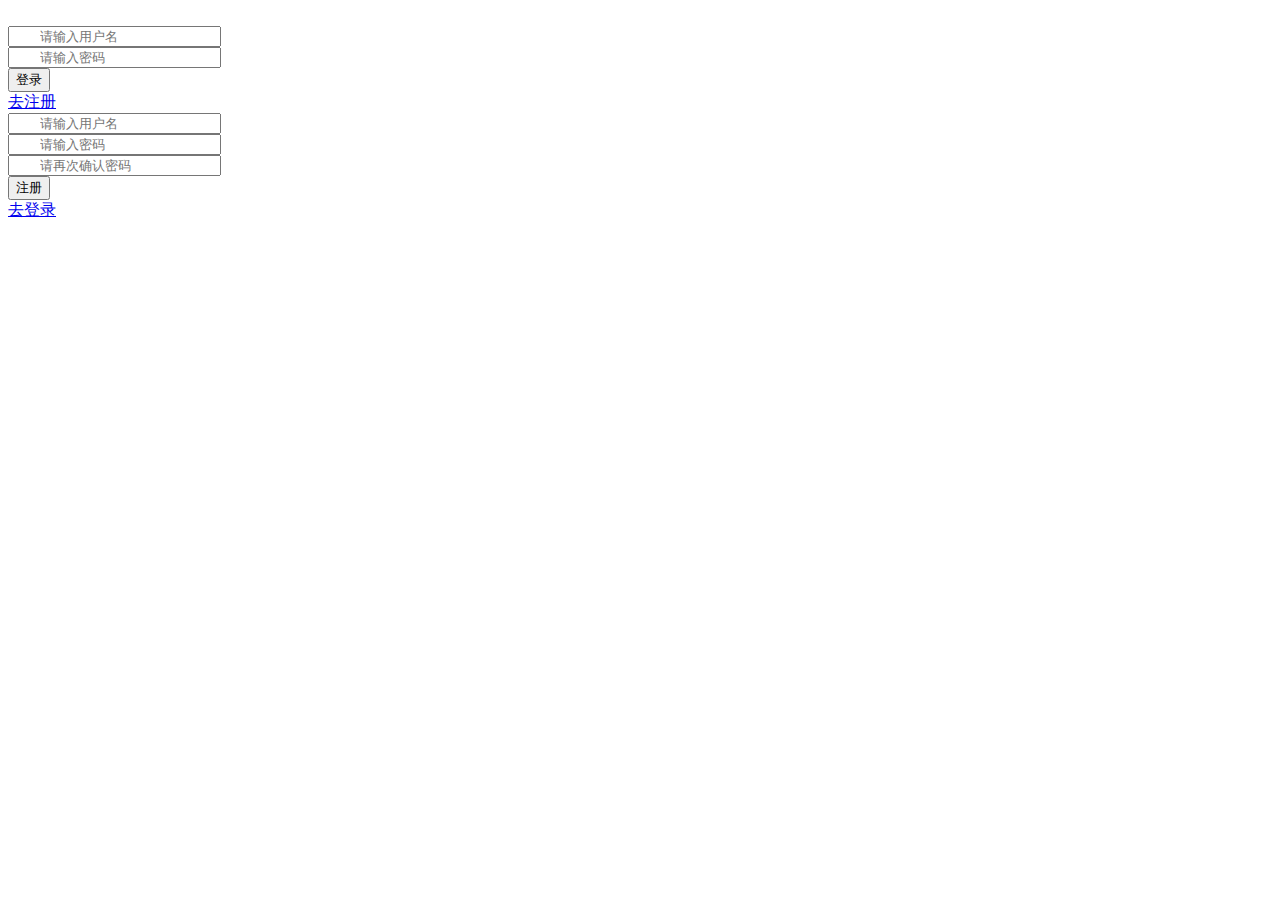
==== login.html @ 3ce06c05 "初次提交" ====
<!DOCTYPE html>
<html lang="en">

<head>
    <meta charset="UTF-8">
    <meta name="viewport" content="width=device-width, initial-scale=1.0">
    <title>登录页面</title>
    <link rel="stylesheet" href="../test/assets/css/login.css">
    <link rel="stylesheet" href="../test/assets/lib/layui/css/layui.css">
    <link rel="stylesheet" href="../test/assets/fonts/iconfont.css">

</head>

<body>
    <!-- 顶部logo -->
    <div class="logo layui-main">
        <img src="../test/assets/images/logo.png" alt="">
    </div>
    <!-- 登录注册框 -->
    <div class="loginAndRegBox">
        <!-- 顶部小盒子 -->
        <div class="titleBox"></div>
        <!-- 登录表单 -->
        <div class="login-box">
            <form class="layui-form" id="form_login">
                <div class="layui-form-item">
                    <i class="layui-icon layui-icon-username"></i>
                    <input type="text" name="username" required lay-verify="required" placeholder="请输入用户名"
                        class="layui-input" style="padding-left: 30px;">
                </div>
                <div class="layui-form-item">
                    <i class="layui-icon layui-icon-password"></i>
                    <input type="password" name="password" required lay-verify="required|pwd" placeholder="请输入密码"
                        class="layui-input" style="padding-left: 30px;">
                </div>
                <button class="layui-btn layui-btn-fluid layui-btn layui-btn-normal" lay-submit>登录</button>
                <div class="toggleZc"><a href="javascript:;" id="link_reg">去注册</a></div>
            </form>
        </div>
        <!-- 注册表单 -->
        <div class="reg-box" id="form_reg">
            <form class="layui-form">
                <div class="layui-form-item">
                    <i class="layui-icon layui-icon-username"></i>
                    <input type="text" name="username" required lay-verify="required" placeholder="请输入用户名"
                        class="layui-input" style="padding-left: 30px;">
                </div>
                <div class="layui-form-item">
                    <i class="layui-icon layui-icon-password"></i>
                    <input type="password" name="password" required lay-verify="required|pwd" placeholder="请输入密码"
                        class="layui-input" style="padding-left: 30px;">
                </div>
                <div class="layui-form-item">
                    <i class="layui-icon layui-icon-password"></i>
                    <input type="password" name="repassword" required lay-verify="required|pwd|repwd"
                        placeholder="请再次确认密码" class="layui-input" style="padding-left: 30px;">
                </div>
                <button class="layui-btn layui-btn-fluid layui-btn layui-btn-normal" lay-submit>注册</button>
                <div class="toggleDl"><a href="javascript:;" id="link_login">去登录</a></div>
            </form>
        </div>
    </div>
    <script src="../test/assets/lib/layui/layui.all.js"></script>
    <script src="../test/assets/lib/jquery.js"></script>
    <script src="../test/assets/js/baseAPI.js"></script>
    <script src="../test/assets/js/login.js"></script>

</body>

</html>
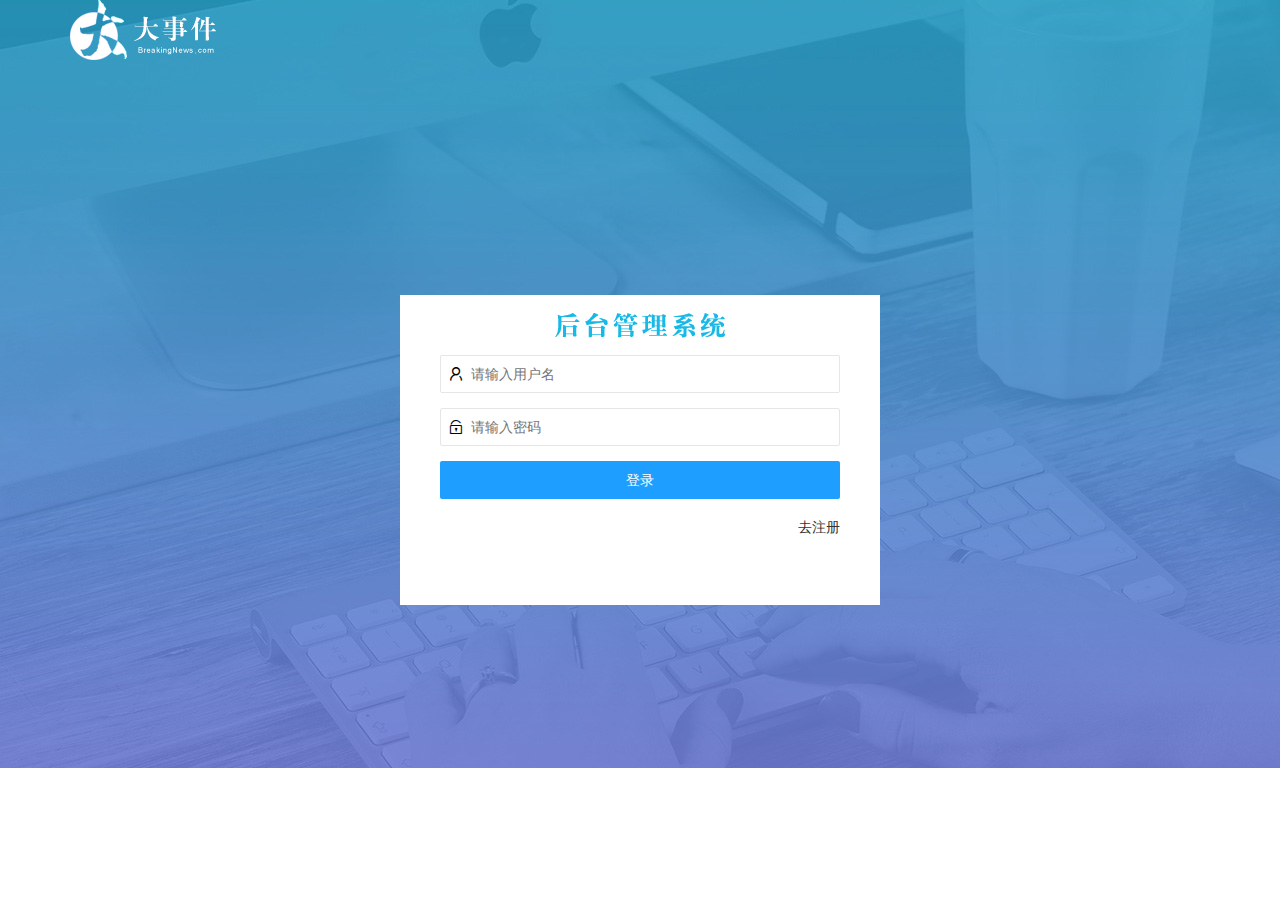
==== commit e061fc87: "主页提交" ====
--- a/login.html
+++ b/login.html
@@ -5,16 +5,16 @@
     <meta charset="UTF-8">
     <meta name="viewport" content="width=device-width, initial-scale=1.0">
     <title>登录页面</title>
-    <link rel="stylesheet" href="../test/assets/css/login.css">
-    <link rel="stylesheet" href="../test/assets/lib/layui/css/layui.css">
-    <link rel="stylesheet" href="../test/assets/fonts/iconfont.css">
+    <link rel="stylesheet" href="/assets/css/login.css">
+    <link rel="stylesheet" href="/assets/lib/layui/css/layui.css">
+    <link rel="stylesheet" href="/assets/fonts/iconfont.css">
 
 </head>
 
 <body>
     <!-- 顶部logo -->
     <div class="logo layui-main">
-        <img src="../test/assets/images/logo.png" alt="">
+        <img src="/assets/images/logo.png" alt="">
     </div>
     <!-- 登录注册框 -->
     <div class="loginAndRegBox">
@@ -60,10 +60,10 @@
             </form>
         </div>
     </div>
-    <script src="../test/assets/lib/layui/layui.all.js"></script>
-    <script src="../test/assets/lib/jquery.js"></script>
-    <script src="../test/assets/js/baseAPI.js"></script>
-    <script src="../test/assets/js/login.js"></script>
+    <script src="/assets/lib/layui/layui.all.js"></script>
+    <script src="/assets/lib/jquery.js"></script>
+    <script src="/assets/js/baseAPI.js"></script>
+    <script src="/assets/js/login.js"></script>
 
 </body>
 
--- a/assets/css/login.css
+++ b/assets/css/login.css
@@ -0,0 +1,41 @@
+html,body {
+    background: url(../images/login_bg.jpg) no-repeat;
+    background-size: cover;
+}
+.logo {
+    width: 150px;
+    height: 60px;
+
+}
+.loginAndRegBox {
+    width: 400px;
+    height: 310px;
+    background-color: #fff;
+    position: absolute;
+    left: 50%;
+    top: 50%;
+    transform: translate(-50%,-50%);
+}
+.titleBox {
+    height: 60px;
+    background: url(../images/login_title.png) no-repeat center;
+}
+.loginAndRegBox {
+    padding: 0 40px;
+}
+.layui-icon {
+    position: absolute;
+    left: 8px;
+    top: 11px;
+}
+.layui-form-item {
+    position: relative;
+}
+.toggleZc,.toggleDl {
+    float: right;
+    margin-top: 20px;
+
+}
+.reg-box {
+    display: none;
+}
--- a/assets/lib/layui/css/layui.css
+++ b/assets/lib/layui/css/layui.css
@@ -0,0 +1,2 @@
+/** layui-v2.5.5 MIT License By https://www.layui.com */
+ .layui-inline,img{display:inline-block;vertical-align:middle}h1,h2,h3,h4,h5,h6{font-weight:400}.layui-edge,.layui-header,.layui-inline,.layui-main{position:relative}.layui-body,.layui-edge,.layui-elip{overflow:hidden}.layui-btn,.layui-edge,.layui-inline,img{vertical-align:middle}.layui-btn,.layui-disabled,.layui-icon,.layui-unselect{-moz-user-select:none;-webkit-user-select:none;-ms-user-select:none}.layui-elip,.layui-form-checkbox span,.layui-form-pane .layui-form-label{text-overflow:ellipsis;white-space:nowrap}.layui-breadcrumb,.layui-tree-btnGroup{visibility:hidden}blockquote,body,button,dd,div,dl,dt,form,h1,h2,h3,h4,h5,h6,input,li,ol,p,pre,td,textarea,th,ul{margin:0;padding:0;-webkit-tap-highlight-color:rgba(0,0,0,0)}a:active,a:hover{outline:0}img{border:none}li{list-style:none}table{border-collapse:collapse;border-spacing:0}h4,h5,h6{font-size:100%}button,input,optgroup,option,select,textarea{font-family:inherit;font-size:inherit;font-style:inherit;font-weight:inherit;outline:0}pre{white-space:pre-wrap;white-space:-moz-pre-wrap;white-space:-pre-wrap;white-space:-o-pre-wrap;word-wrap:break-word}body{line-height:24px;font:14px Helvetica Neue,Helvetica,PingFang SC,Tahoma,Arial,sans-serif}hr{height:1px;margin:10px 0;border:0;clear:both}a{color:#333;text-decoration:none}a:hover{color:#777}a cite{font-style:normal;*cursor:pointer}.layui-border-box,.layui-border-box *{box-sizing:border-box}.layui-box,.layui-box *{box-sizing:content-box}.layui-clear{clear:both;*zoom:1}.layui-clear:after{content:'\20';clear:both;*zoom:1;display:block;height:0}.layui-inline{*display:inline;*zoom:1}.layui-edge{display:inline-block;width:0;height:0;border-width:6px;border-style:dashed;border-color:transparent}.layui-edge-top{top:-4px;border-bottom-color:#999;border-bottom-style:solid}.layui-edge-right{border-left-color:#999;border-left-style:solid}.layui-edge-bottom{top:2px;border-top-color:#999;border-top-style:solid}.layui-edge-left{border-right-color:#999;border-right-style:solid}.layui-disabled,.layui-disabled:hover{color:#d2d2d2!important;cursor:not-allowed!important}.layui-circle{border-radius:100%}.layui-show{display:block!important}.layui-hide{display:none!important}@font-face{font-family:layui-icon;src:url(../font/iconfont.eot?v=250);src:url(../font/iconfont.eot?v=250#iefix) format('embedded-opentype'),url(../font/iconfont.woff2?v=250) format('woff2'),url(../font/iconfont.woff?v=250) format('woff'),url(../font/iconfont.ttf?v=250) format('truetype'),url(../font/iconfont.svg?v=250#layui-icon) format('svg')}.layui-icon{font-family:layui-icon!important;font-size:16px;font-style:normal;-webkit-font-smoothing:antialiased;-moz-osx-font-smoothing:grayscale}.layui-icon-reply-fill:before{content:"\e611"}.layui-icon-set-fill:before{content:"\e614"}.layui-icon-menu-fill:before{content:"\e60f"}.layui-icon-search:before{content:"\e615"}.layui-icon-share:before{content:"\e641"}.layui-icon-set-sm:before{content:"\e620"}.layui-icon-engine:before{content:"\e628"}.layui-icon-close:before{content:"\1006"}.layui-icon-close-fill:before{content:"\1007"}.layui-icon-chart-screen:before{content:"\e629"}.layui-icon-star:before{content:"\e600"}.layui-icon-circle-dot:before{content:"\e617"}.layui-icon-chat:before{content:"\e606"}.layui-icon-release:before{content:"\e609"}.layui-icon-list:before{content:"\e60a"}.layui-icon-chart:before{content:"\e62c"}.layui-icon-ok-circle:before{content:"\1005"}.layui-icon-layim-theme:before{content:"\e61b"}.layui-icon-table:before{content:"\e62d"}.layui-icon-right:before{content:"\e602"}.layui-icon-left:before{content:"\e603"}.layui-icon-cart-simple:before{content:"\e698"}.layui-icon-face-cry:before{content:"\e69c"}.layui-icon-face-smile:before{content:"\e6af"}.layui-icon-survey:before{content:"\e6b2"}.layui-icon-tree:before{content:"\e62e"}.layui-icon-upload-circle:before{content:"\e62f"}.layui-icon-add-circle:before{content:"\e61f"}.layui-icon-download-circle:before{content:"\e601"}.layui-icon-templeate-1:before{content:"\e630"}.layui-icon-util:before{content:"\e631"}.layui-icon-face-surprised:before{content:"\e664"}.layui-icon-edit:before{content:"\e642"}.layui-icon-speaker:before{content:"\e645"}.layui-icon-down:before{content:"\e61a"}.layui-icon-file:before{content:"\e621"}.layui-icon-layouts:before{content:"\e632"}.layui-icon-rate-half:before{content:"\e6c9"}.layui-icon-add-circle-fine:before{content:"\e608"}.layui-icon-prev-circle:before{content:"\e633"}.layui-icon-read:before{content:"\e705"}.layui-icon-404:before{content:"\e61c"}.layui-icon-carousel:before{content:"\e634"}.layui-icon-help:before{content:"\e607"}.layui-icon-code-circle:before{content:"\e635"}.layui-icon-water:before{content:"\e636"}.layui-icon-username:before{content:"\e66f"}.layui-icon-find-fill:before{content:"\e670"}.layui-icon-about:before{content:"\e60b"}.layui-icon-location:before{content:"\e715"}.layui-icon-up:before{content:"\e619"}.layui-icon-pause:before{content:"\e651"}.layui-icon-date:before{content:"\e637"}.layui-icon-layim-uploadfile:before{content:"\e61d"}.layui-icon-delete:before{content:"\e640"}.layui-icon-play:before{content:"\e652"}.layui-icon-top:before{content:"\e604"}.layui-icon-friends:before{content:"\e612"}.layui-icon-refresh-3:before{content:"\e9aa"}.layui-icon-ok:before{content:"\e605"}.layui-icon-layer:before{content:"\e638"}.layui-icon-face-smile-fine:before{content:"\e60c"}.layui-icon-dollar:before{content:"\e659"}.layui-icon-group:before{content:"\e613"}.layui-icon-layim-download:before{content:"\e61e"}.layui-icon-picture-fine:before{content:"\e60d"}.layui-icon-link:before{content:"\e64c"}.layui-icon-diamond:before{content:"\e735"}.layui-icon-log:before{content:"\e60e"}.layui-icon-rate-solid:before{content:"\e67a"}.layui-icon-fonts-del:before{content:"\e64f"}.layui-icon-unlink:before{content:"\e64d"}.layui-icon-fonts-clear:before{content:"\e639"}.layui-icon-triangle-r:before{content:"\e623"}.layui-icon-circle:before{content:"\e63f"}.layui-icon-radio:before{content:"\e643"}.layui-icon-align-center:before{content:"\e647"}.layui-icon-align-right:before{content:"\e648"}.layui-icon-align-left:before{content:"\e649"}.layui-icon-loading-1:before{content:"\e63e"}.layui-icon-return:before{content:"\e65c"}.layui-icon-fonts-strong:before{content:"\e62b"}.layui-icon-upload:before{content:"\e67c"}.layui-icon-dialogue:before{content:"\e63a"}.layui-icon-video:before{content:"\e6ed"}.layui-icon-headset:before{content:"\e6fc"}.layui-icon-cellphone-fine:before{content:"\e63b"}.layui-icon-add-1:before{content:"\e654"}.layui-icon-face-smile-b:before{content:"\e650"}.layui-icon-fonts-html:before{content:"\e64b"}.layui-icon-form:before{content:"\e63c"}.layui-icon-cart:before{content:"\e657"}.layui-icon-camera-fill:before{content:"\e65d"}.layui-icon-tabs:before{content:"\e62a"}.layui-icon-fonts-code:before{content:"\e64e"}.layui-icon-fire:before{content:"\e756"}.layui-icon-set:before{content:"\e716"}.layui-icon-fonts-u:before{content:"\e646"}.layui-icon-triangle-d:before{content:"\e625"}.layui-icon-tips:before{content:"\e702"}.layui-icon-picture:before{content:"\e64a"}.layui-icon-more-vertical:before{content:"\e671"}.layui-icon-flag:before{content:"\e66c"}.layui-icon-loading:before{content:"\e63d"}.layui-icon-fonts-i:before{content:"\e644"}.layui-icon-refresh-1:before{content:"\e666"}.layui-icon-rmb:before{content:"\e65e"}.layui-icon-home:before{content:"\e68e"}.layui-icon-user:before{content:"\e770"}.layui-icon-notice:before{content:"\e667"}.layui-icon-login-weibo:before{content:"\e675"}.layui-icon-voice:before{content:"\e688"}.layui-icon-upload-drag:before{content:"\e681"}.layui-icon-login-qq:before{content:"\e676"}.layui-icon-snowflake:before{content:"\e6b1"}.layui-icon-file-b:before{content:"\e655"}.layui-icon-template:before{content:"\e663"}.layui-icon-auz:before{content:"\e672"}.layui-icon-console:before{content:"\e665"}.layui-icon-app:before{content:"\e653"}.layui-icon-prev:before{content:"\e65a"}.layui-icon-website:before{content:"\e7ae"}.layui-icon-next:before{content:"\e65b"}.layui-icon-component:before{content:"\e857"}.layui-icon-more:before{content:"\e65f"}.layui-icon-login-wechat:before{content:"\e677"}.layui-icon-shrink-right:before{content:"\e668"}.layui-icon-spread-left:before{content:"\e66b"}.layui-icon-camera:before{content:"\e660"}.layui-icon-note:before{content:"\e66e"}.layui-icon-refresh:before{content:"\e669"}.layui-icon-female:before{content:"\e661"}.layui-icon-male:before{content:"\e662"}.layui-icon-password:before{content:"\e673"}.layui-icon-senior:before{content:"\e674"}.layui-icon-theme:before{content:"\e66a"}.layui-icon-tread:before{content:"\e6c5"}.layui-icon-praise:before{content:"\e6c6"}.layui-icon-star-fill:before{content:"\e658"}.layui-icon-rate:before{content:"\e67b"}.layui-icon-template-1:before{content:"\e656"}.layui-icon-vercode:before{content:"\e679"}.layui-icon-cellphone:before{content:"\e678"}.layui-icon-screen-full:before{content:"\e622"}.layui-icon-screen-restore:before{content:"\e758"}.layui-icon-cols:before{content:"\e610"}.layui-icon-export:before{content:"\e67d"}.layui-icon-print:before{content:"\e66d"}.layui-icon-slider:before{content:"\e714"}.layui-icon-addition:before{content:"\e624"}.layui-icon-subtraction:before{content:"\e67e"}.layui-icon-service:before{content:"\e626"}.layui-icon-transfer:before{content:"\e691"}.layui-main{width:1140px;margin:0 auto}.layui-header{z-index:1000;height:60px}.layui-header a:hover{transition:all .5s;-webkit-transition:all .5s}.layui-side{position:fixed;left:0;top:0;bottom:0;z-index:999;width:200px;overflow-x:hidden}.layui-side-scroll{position:relative;width:220px;height:100%;overflow-x:hidden}.layui-body{position:absolute;left:200px;right:0;top:0;bottom:0;z-index:998;width:auto;overflow-y:auto;box-sizing:border-box}.layui-layout-body{overflow:hidden}.layui-layout-admin .layui-header{background-color:#23262E}.layui-layout-admin .layui-side{top:60px;width:200px;overflow-x:hidden}.layui-layout-admin .layui-body{position:fixed;top:60px;bottom:44px}.layui-layout-admin .layui-main{width:auto;margin:0 15px}.layui-layout-admin .layui-footer{position:fixed;left:200px;right:0;bottom:0;height:44px;line-height:44px;padding:0 15px;background-color:#eee}.layui-layout-admin .layui-logo{position:absolute;left:0;top:0;width:200px;height:100%;line-height:60px;text-align:center;color:#009688;font-size:16px}.layui-layout-admin .layui-header .layui-nav{background:0 0}.layui-layout-left{position:absolute!important;left:200px;top:0}.layui-layout-right{position:absolute!important;right:0;top:0}.layui-container{position:relative;margin:0 auto;padding:0 15px;box-sizing:border-box}.layui-fluid{position:relative;margin:0 auto;padding:0 15px}.layui-row:after,.layui-row:before{content:'';display:block;clear:both}.layui-col-lg1,.layui-col-lg10,.layui-col-lg11,.layui-col-lg12,.layui-col-lg2,.layui-col-lg3,.layui-col-lg4,.layui-col-lg5,.layui-col-lg6,.layui-col-lg7,.layui-col-lg8,.layui-col-lg9,.layui-col-md1,.layui-col-md10,.layui-col-md11,.layui-col-md12,.layui-col-md2,.layui-col-md3,.layui-col-md4,.layui-col-md5,.layui-col-md6,.layui-col-md7,.layui-col-md8,.layui-col-md9,.layui-col-sm1,.layui-col-sm10,.layui-col-sm11,.layui-col-sm12,.layui-col-sm2,.layui-col-sm3,.layui-col-sm4,.layui-col-sm5,.layui-col-sm6,.layui-col-sm7,.layui-col-sm8,.layui-col-sm9,.layui-col-xs1,.layui-col-xs10,.layui-col-xs11,.layui-col-xs12,.layui-col-xs2,.layui-col-xs3,.layui-col-xs4,.layui-col-xs5,.layui-col-xs6,.layui-col-xs7,.layui-col-xs8,.layui-col-xs9{position:relative;display:block;box-sizing:border-box}.layui-col-xs1,.layui-col-xs10,.layui-col-xs11,.layui-col-xs12,.layui-col-xs2,.layui-col-xs3,.layui-col-xs4,.layui-col-xs5,.layui-col-xs6,.layui-col-xs7,.layui-col-xs8,.layui-col-xs9{float:left}.layui-col-xs1{width:8.33333333%}.layui-col-xs2{width:16.66666667%}.layui-col-xs3{width:25%}.layui-col-xs4{width:33.33333333%}.layui-col-xs5{width:41.66666667%}.layui-col-xs6{width:50%}.layui-col-xs7{width:58.33333333%}.layui-col-xs8{width:66.66666667%}.layui-col-xs9{width:75%}.layui-col-xs10{width:83.33333333%}.layui-col-xs11{width:91.66666667%}.layui-col-xs12{width:100%}.layui-col-xs-offset1{margin-left:8.33333333%}.layui-col-xs-offset2{margin-left:16.66666667%}.layui-col-xs-offset3{margin-left:25%}.layui-col-xs-offset4{margin-left:33.33333333%}.layui-col-xs-offset5{margin-left:41.66666667%}.layui-col-xs-offset6{margin-left:50%}.layui-col-xs-offset7{margin-left:58.33333333%}.layui-col-xs-offset8{margin-left:66.66666667%}.layui-col-xs-offset9{margin-left:75%}.layui-col-xs-offset10{margin-left:83.33333333%}.layui-col-xs-offset11{margin-left:91.66666667%}.layui-col-xs-offset12{margin-left:100%}@media screen and (max-width:768px){.layui-hide-xs{display:none!important}.layui-show-xs-block{display:block!important}.layui-show-xs-inline{display:inline!important}.layui-show-xs-inline-block{display:inline-block!important}}@media screen and (min-width:768px){.layui-container{width:750px}.layui-hide-sm{display:none!important}.layui-show-sm-block{display:block!important}.layui-show-sm-inline{display:inline!important}.layui-show-sm-inline-block{display:inline-block!important}.layui-col-sm1,.layui-col-sm10,.layui-col-sm11,.layui-col-sm12,.layui-col-sm2,.layui-col-sm3,.layui-col-sm4,.layui-col-sm5,.layui-col-sm6,.layui-col-sm7,.layui-col-sm8,.layui-col-sm9{float:left}.layui-col-sm1{width:8.33333333%}.layui-col-sm2{width:16.66666667%}.layui-col-sm3{width:25%}.layui-col-sm4{width:33.33333333%}.layui-col-sm5{width:41.66666667%}.layui-col-sm6{width:50%}.layui-col-sm7{width:58.33333333%}.layui-col-sm8{width:66.66666667%}.layui-col-sm9{width:75%}.layui-col-sm10{width:83.33333333%}.layui-col-sm11{width:91.66666667%}.layui-col-sm12{width:100%}.layui-col-sm-offset1{margin-left:8.33333333%}.layui-col-sm-offset2{margin-left:16.66666667%}.layui-col-sm-offset3{margin-left:25%}.layui-col-sm-offset4{margin-left:33.33333333%}.layui-col-sm-offset5{margin-left:41.66666667%}.layui-col-sm-offset6{margin-left:50%}.layui-col-sm-offset7{margin-left:58.33333333%}.layui-col-sm-offset8{margin-left:66.66666667%}.layui-col-sm-offset9{margin-left:75%}.layui-col-sm-offset10{margin-left:83.33333333%}.layui-col-sm-offset11{margin-left:91.66666667%}.layui-col-sm-offset12{margin-left:100%}}@media screen and (min-width:992px){.layui-container{width:970px}.layui-hide-md{display:none!important}.layui-show-md-block{display:block!important}.layui-show-md-inline{display:inline!important}.layui-show-md-inline-block{display:inline-block!important}.layui-col-md1,.layui-col-md10,.layui-col-md11,.layui-col-md12,.layui-col-md2,.layui-col-md3,.layui-col-md4,.layui-col-md5,.layui-col-md6,.layui-col-md7,.layui-col-md8,.layui-col-md9{float:left}.layui-col-md1{width:8.33333333%}.layui-col-md2{width:16.66666667%}.layui-col-md3{width:25%}.layui-col-md4{width:33.33333333%}.layui-col-md5{width:41.66666667%}.layui-col-md6{width:50%}.layui-col-md7{width:58.33333333%}.layui-col-md8{width:66.66666667%}.layui-col-md9{width:75%}.layui-col-md10{width:83.33333333%}.layui-col-md11{width:91.66666667%}.layui-col-md12{width:100%}.layui-col-md-offset1{margin-left:8.33333333%}.layui-col-md-offset2{margin-left:16.66666667%}.layui-col-md-offset3{margin-left:25%}.layui-col-md-offset4{margin-left:33.33333333%}.layui-col-md-offset5{margin-left:41.66666667%}.layui-col-md-offset6{margin-left:50%}.layui-col-md-offset7{margin-left:58.33333333%}.layui-col-md-offset8{margin-left:66.66666667%}.layui-col-md-offset9{margin-left:75%}.layui-col-md-offset10{margin-left:83.33333333%}.layui-col-md-offset11{margin-left:91.66666667%}.layui-col-md-offset12{margin-left:100%}}@media screen and (min-width:1200px){.layui-container{width:1170px}.layui-hide-lg{display:none!important}.layui-show-lg-block{display:block!important}.layui-show-lg-inline{display:inline!important}.layui-show-lg-inline-block{display:inline-block!important}.layui-col-lg1,.layui-col-lg10,.layui-col-lg11,.layui-col-lg12,.layui-col-lg2,.layui-col-lg3,.layui-col-lg4,.layui-col-lg5,.layui-col-lg6,.layui-col-lg7,.layui-col-lg8,.layui-col-lg9{float:left}.layui-col-lg1{width:8.33333333%}.layui-col-lg2{width:16.66666667%}.layui-col-lg3{width:25%}.layui-col-lg4{width:33.33333333%}.layui-col-lg5{width:41.66666667%}.layui-col-lg6{width:50%}.layui-col-lg7{width:58.33333333%}.layui-col-lg8{width:66.66666667%}.layui-col-lg9{width:75%}.layui-col-lg10{width:83.33333333%}.layui-col-lg11{width:91.66666667%}.layui-col-lg12{width:100%}.layui-col-lg-offset1{margin-left:8.33333333%}.layui-col-lg-offset2{margin-left:16.66666667%}.layui-col-lg-offset3{margin-left:25%}.layui-col-lg-offset4{margin-left:33.33333333%}.layui-col-lg-offset5{margin-left:41.66666667%}.layui-col-lg-offset6{margin-left:50%}.layui-col-lg-offset7{margin-left:58.33333333%}.layui-col-lg-offset8{margin-left:66.66666667%}.layui-col-lg-offset9{margin-left:75%}.layui-col-lg-offset10{margin-left:83.33333333%}.layui-col-lg-offset11{margin-left:91.66666667%}.layui-col-lg-offset12{margin-left:100%}}.layui-col-space1{margin:-.5px}.layui-col-space1>*{padding:.5px}.layui-col-space3{margin:-1.5px}.layui-col-space3>*{padding:1.5px}.layui-col-space5{margin:-2.5px}.layui-col-space5>*{padding:2.5px}.layui-col-space8{margin:-3.5px}.layui-col-space8>*{padding:3.5px}.layui-col-space10{margin:-5px}.layui-col-space10>*{padding:5px}.layui-col-space12{margin:-6px}.layui-col-space12>*{padding:6px}.layui-col-space15{margin:-7.5px}.layui-col-space15>*{padding:7.5px}.layui-col-space18{margin:-9px}.layui-col-space18>*{padding:9px}.layui-col-space20{margin:-10px}.layui-col-space20>*{padding:10px}.layui-col-space22{margin:-11px}.layui-col-space22>*{padding:11px}.layui-col-space25{margin:-12.5px}.layui-col-space25>*{padding:12.5px}.layui-col-space30{margin:-15px}.layui-col-space30>*{padding:15px}.layui-btn,.layui-input,.layui-select,.layui-textarea,.layui-upload-button{outline:0;-webkit-appearance:none;transition:all .3s;-webkit-transition:all .3s;box-sizing:border-box}.layui-elem-quote{margin-bottom:10px;padding:15px;line-height:22px;border-left:5px solid #009688;border-radius:0 2px 2px 0;background-color:#f2f2f2}.layui-quote-nm{border-style:solid;border-width:1px 1px 1px 5px;background:0 0}.layui-elem-field{margin-bottom:10px;padding:0;border-width:1px;border-style:solid}.layui-elem-field legend{margin-left:20px;padding:0 10px;font-size:20px;font-weight:300}.layui-field-title{margin:10px 0 20px;border-width:1px 0 0}.layui-field-box{padding:10px 15px}.layui-field-title .layui-field-box{padding:10px 0}.layui-progress{position:relative;height:6px;border-radius:20px;background-color:#e2e2e2}.layui-progress-bar{position:absolute;left:0;top:0;width:0;max-width:100%;height:6px;border-radius:20px;text-align:right;background-color:#5FB878;transition:all .3s;-webkit-transition:all .3s}.layui-progress-big,.layui-progress-big .layui-progress-bar{height:18px;line-height:18px}.layui-progress-text{position:relative;top:-20px;line-height:18px;font-size:12px;color:#666}.layui-progress-big .layui-progress-text{position:static;padding:0 10px;color:#fff}.layui-collapse{border-width:1px;border-style:solid;border-radius:2px}.layui-colla-content,.layui-colla-item{border-top-width:1px;border-top-style:solid}.layui-colla-item:first-child{border-top:none}.layui-colla-title{position:relative;height:42px;line-height:42px;padding:0 15px 0 35px;color:#333;background-color:#f2f2f2;cursor:pointer;font-size:14px;overflow:hidden}.layui-colla-content{display:none;padding:10px 15px;line-height:22px;color:#666}.layui-colla-icon{position:absolute;left:15px;top:0;font-size:14px}.layui-card{margin-bottom:15px;border-radius:2px;background-color:#fff;box-shadow:0 1px 2px 0 rgba(0,0,0,.05)}.layui-card:last-child{margin-bottom:0}.layui-card-header{position:relative;height:42px;line-height:42px;padding:0 15px;border-bottom:1px solid #f6f6f6;color:#333;border-radius:2px 2px 0 0;font-size:14px}.layui-bg-black,.layui-bg-blue,.layui-bg-cyan,.layui-bg-green,.layui-bg-orange,.layui-bg-red{color:#fff!important}.layui-card-body{position:relative;padding:10px 15px;line-height:24px}.layui-card-body[pad15]{padding:15px}.layui-card-body[pad20]{padding:20px}.layui-card-body .layui-table{margin:5px 0}.layui-card .layui-tab{margin:0}.layui-panel-window{position:relative;padding:15px;border-radius:0;border-top:5px solid #E6E6E6;background-color:#fff}.layui-auxiliar-moving{position:fixed;left:0;right:0;top:0;bottom:0;width:100%;height:100%;background:0 0;z-index:9999999999}.layui-form-label,.layui-form-mid,.layui-form-select,.layui-input-block,.layui-input-inline,.layui-textarea{position:relative}.layui-bg-red{background-color:#FF5722!important}.layui-bg-orange{background-color:#FFB800!important}.layui-bg-green{background-color:#009688!important}.layui-bg-cyan{background-color:#2F4056!important}.layui-bg-blue{background-color:#1E9FFF!important}.layui-bg-black{background-color:#393D49!important}.layui-bg-gray{background-color:#eee!important;color:#666!important}.layui-badge-rim,.layui-colla-content,.layui-colla-item,.layui-collapse,.layui-elem-field,.layui-form-pane .layui-form-item[pane],.layui-form-pane .layui-form-label,.layui-input,.layui-layedit,.layui-layedit-tool,.layui-quote-nm,.layui-select,.layui-tab-bar,.layui-tab-card,.layui-tab-title,.layui-tab-title .layui-this:after,.layui-textarea{border-color:#e6e6e6}.layui-timeline-item:before,hr{background-color:#e6e6e6}.layui-text{line-height:22px;font-size:14px;color:#666}.layui-text h1,.layui-text h2,.layui-text h3{font-weight:500;color:#333}.layui-text h1{font-size:30px}.layui-text h2{font-size:24px}.layui-text h3{font-size:18px}.layui-text a:not(.layui-btn){color:#01AAED}.layui-text a:not(.layui-btn):hover{text-decoration:underline}.layui-text ul{padding:5px 0 5px 15px}.layui-text ul li{margin-top:5px;list-style-type:disc}.layui-text em,.layui-word-aux{color:#999!important;padding:0 5px!important}.layui-btn{display:inline-block;height:38px;line-height:38px;padding:0 18px;background-color:#009688;color:#fff;white-space:nowrap;text-align:center;font-size:14px;border:none;border-radius:2px;cursor:pointer}.layui-btn:hover{opacity:.8;filter:alpha(opacity=80);color:#fff}.layui-btn:active{opacity:1;filter:alpha(opacity=100)}.layui-btn+.layui-btn{margin-left:10px}.layui-btn-container{font-size:0}.layui-btn-container .layui-btn{margin-right:10px;margin-bottom:10px}.layui-btn-container .layui-btn+.layui-btn{margin-left:0}.layui-table .layui-btn-container .layui-btn{margin-bottom:9px}.layui-btn-radius{border-radius:100px}.layui-btn .layui-icon{margin-right:3px;font-size:18px;vertical-align:bottom;vertical-align:middle\9}.layui-btn-primary{border:1px solid #C9C9C9;background-color:#fff;color:#555}.layui-btn-primary:hover{border-color:#009688;color:#333}.layui-btn-normal{background-color:#1E9FFF}.layui-btn-warm{background-color:#FFB800}.layui-btn-danger{background-color:#FF5722}.layui-btn-checked{background-color:#5FB878}.layui-btn-disabled,.layui-btn-disabled:active,.layui-btn-disabled:hover{border:1px solid #e6e6e6;background-color:#FBFBFB;color:#C9C9C9;cursor:not-allowed;opacity:1}.layui-btn-lg{height:44px;line-height:44px;padding:0 25px;font-size:16px}.layui-btn-sm{height:30px;line-height:30px;padding:0 10px;font-size:12px}.layui-btn-sm i{font-size:16px!important}.layui-btn-xs{height:22px;line-height:22px;padding:0 5px;font-size:12px}.layui-btn-xs i{font-size:14px!important}.layui-btn-group{display:inline-block;vertical-align:middle;font-size:0}.layui-btn-group .layui-btn{margin-left:0!important;margin-right:0!important;border-left:1px solid rgba(255,255,255,.5);border-radius:0}.layui-btn-group .layui-btn-primary{border-left:none}.layui-btn-group .layui-btn-primary:hover{border-color:#C9C9C9;color:#009688}.layui-btn-group .layui-btn:first-child{border-left:none;border-radius:2px 0 0 2px}.layui-btn-group .layui-btn-primary:first-child{border-left:1px solid #c9c9c9}.layui-btn-group .layui-btn:last-child{border-radius:0 2px 2px 0}.layui-btn-group .layui-btn+.layui-btn{margin-left:0}.layui-btn-group+.layui-btn-group{margin-left:10px}.layui-btn-fluid{width:100%}.layui-input,.layui-select,.layui-textarea{height:38px;line-height:1.3;line-height:38px\9;border-width:1px;border-style:solid;background-color:#fff;border-radius:2px}.layui-input::-webkit-input-placeholder,.layui-select::-webkit-input-placeholder,.layui-textarea::-webkit-input-placeholder{line-height:1.3}.layui-input,.layui-textarea{display:block;width:100%;padding-left:10px}.layui-input:hover,.layui-textarea:hover{border-color:#D2D2D2!important}.layui-input:focus,.layui-textarea:focus{border-color:#C9C9C9!important}.layui-textarea{min-height:100px;height:auto;line-height:20px;padding:6px 10px;resize:vertical}.layui-select{padding:0 10px}.layui-form input[type=checkbox],.layui-form input[type=radio],.layui-form select{display:none}.layui-form [lay-ignore]{display:initial}.layui-form-item{margin-bottom:15px;clear:both;*zoom:1}.layui-form-item:after{content:'\20';clear:both;*zoom:1;display:block;height:0}.layui-form-label{float:left;display:block;padding:9px 15px;width:80px;font-weight:400;line-height:20px;text-align:right}.layui-form-label-col{display:block;float:none;padding:9px 0;line-height:20px;text-align:left}.layui-form-item .layui-inline{margin-bottom:5px;margin-right:10px}.layui-input-block{margin-left:110px;min-height:36px}.layui-input-inline{display:inline-block;vertical-align:middle}.layui-form-item .layui-input-inline{float:left;width:190px;margin-right:10px}.layui-form-text .layui-input-inline{width:auto}.layui-form-mid{float:left;display:block;padding:9px 0!important;line-height:20px;margin-right:10px}.layui-form-danger+.layui-form-select .layui-input,.layui-form-danger:focus{border-color:#FF5722!important}.layui-form-select .layui-input{padding-right:30px;cursor:pointer}.layui-form-select .layui-edge{position:absolute;right:10px;top:50%;margin-top:-3px;cursor:pointer;border-width:6px;border-top-color:#c2c2c2;border-top-style:solid;transition:all .3s;-webkit-transition:all .3s}.layui-form-select dl{display:none;position:absolute;left:0;top:42px;padding:5px 0;z-index:899;min-width:100%;border:1px solid #d2d2d2;max-height:300px;overflow-y:auto;background-color:#fff;border-radius:2px;box-shadow:0 2px 4px rgba(0,0,0,.12);box-sizing:border-box}.layui-form-select dl dd,.layui-form-select dl dt{padding:0 10px;line-height:36px;white-space:nowrap;overflow:hidden;text-overflow:ellipsis}.layui-form-select dl dt{font-size:12px;color:#999}.layui-form-select dl dd{cursor:pointer}.layui-form-select dl dd:hover{background-color:#f2f2f2;-webkit-transition:.5s all;transition:.5s all}.layui-form-select .layui-select-group dd{padding-left:20px}.layui-form-select dl dd.layui-select-tips{padding-left:10px!important;color:#999}.layui-form-select dl dd.layui-this{background-color:#5FB878;color:#fff}.layui-form-checkbox,.layui-form-select dl dd.layui-disabled{background-color:#fff}.layui-form-selected dl{display:block}.layui-form-checkbox,.layui-form-checkbox *,.layui-form-switch{display:inline-block;vertical-align:middle}.layui-form-selected .layui-edge{margin-top:-9px;-webkit-transform:rotate(180deg);transform:rotate(180deg);margin-top:-3px\9}:root .layui-form-selected .layui-edge{margin-top:-9px\0/IE9}.layui-form-selectup dl{top:auto;bottom:42px}.layui-select-none{margin:5px 0;text-align:center;color:#999}.layui-select-disabled .layui-disabled{border-color:#eee!important}.layui-select-disabled .layui-edge{border-top-color:#d2d2d2}.layui-form-checkbox{position:relative;height:30px;line-height:30px;margin-right:10px;padding-right:30px;cursor:pointer;font-size:0;-webkit-transition:.1s linear;transition:.1s linear;box-sizing:border-box}.layui-form-checkbox span{padding:0 10px;height:100%;font-size:14px;border-radius:2px 0 0 2px;background-color:#d2d2d2;color:#fff;overflow:hidden}.layui-form-checkbox:hover span{background-color:#c2c2c2}.layui-form-checkbox i{position:absolute;right:0;top:0;width:30px;height:28px;border:1px solid #d2d2d2;border-left:none;border-radius:0 2px 2px 0;color:#fff;font-size:20px;text-align:center}.layui-form-checkbox:hover i{border-color:#c2c2c2;color:#c2c2c2}.layui-form-checked,.layui-form-checked:hover{border-color:#5FB878}.layui-form-checked span,.layui-form-checked:hover span{background-color:#5FB878}.layui-form-checked i,.layui-form-checked:hover i{color:#5FB878}.layui-form-item .layui-form-checkbox{margin-top:4px}.layui-form-checkbox[lay-skin=primary]{height:auto!important;line-height:normal!important;min-width:18px;min-height:18px;border:none!important;margin-right:0;padding-left:28px;padding-right:0;background:0 0}.layui-form-checkbox[lay-skin=primary] span{padding-left:0;padding-right:15px;line-height:18px;background:0 0;color:#666}.layui-form-checkbox[lay-skin=primary] i{right:auto;left:0;width:16px;height:16px;line-height:16px;border:1px solid #d2d2d2;font-size:12px;border-radius:2px;background-color:#fff;-webkit-transition:.1s linear;transition:.1s linear}.layui-form-checkbox[lay-skin=primary]:hover i{border-color:#5FB878;color:#fff}.layui-form-checked[lay-skin=primary] i{border-color:#5FB878!important;background-color:#5FB878;color:#fff}.layui-checkbox-disbaled[lay-skin=primary] span{background:0 0!important;color:#c2c2c2}.layui-checkbox-disbaled[lay-skin=primary]:hover i{border-color:#d2d2d2}.layui-form-item .layui-form-checkbox[lay-skin=primary]{margin-top:10px}.layui-form-switch{position:relative;height:22px;line-height:22px;min-width:35px;padding:0 5px;margin-top:8px;border:1px solid #d2d2d2;border-radius:20px;cursor:pointer;background-color:#fff;-webkit-transition:.1s linear;transition:.1s linear}.layui-form-switch i{position:absolute;left:5px;top:3px;width:16px;height:16px;border-radius:20px;background-color:#d2d2d2;-webkit-transition:.1s linear;transition:.1s linear}.layui-form-switch em{position:relative;top:0;width:25px;margin-left:21px;padding:0!important;text-align:center!important;color:#999!important;font-style:normal!important;font-size:12px}.layui-form-onswitch{border-color:#5FB878;background-color:#5FB878}.layui-checkbox-disbaled,.layui-checkbox-disbaled i{border-color:#e2e2e2!important}.layui-form-onswitch i{left:100%;margin-left:-21px;background-color:#fff}.layui-form-onswitch em{margin-left:5px;margin-right:21px;color:#fff!important}.layui-checkbox-disbaled span{background-color:#e2e2e2!important}.layui-checkbox-disbaled:hover i{color:#fff!important}[lay-radio]{display:none}.layui-form-radio,.layui-form-radio *{display:inline-block;vertical-align:middle}.layui-form-radio{line-height:28px;margin:6px 10px 0 0;padding-right:10px;cursor:pointer;font-size:0}.layui-form-radio *{font-size:14px}.layui-form-radio>i{margin-right:8px;font-size:22px;color:#c2c2c2}.layui-form-radio>i:hover,.layui-form-radioed>i{color:#5FB878}.layui-radio-disbaled>i{color:#e2e2e2!important}.layui-form-pane .layui-form-label{width:110px;padding:8px 15px;height:38px;line-height:20px;border-width:1px;border-style:solid;border-radius:2px 0 0 2px;text-align:center;background-color:#FBFBFB;overflow:hidden;box-sizing:border-box}.layui-form-pane .layui-input-inline{margin-left:-1px}.layui-form-pane .layui-input-block{margin-left:110px;left:-1px}.layui-form-pane .layui-input{border-radius:0 2px 2px 0}.layui-form-pane .layui-form-text .layui-form-label{float:none;width:100%;border-radius:2px;box-sizing:border-box;text-align:left}.layui-form-pane .layui-form-text .layui-input-inline{display:block;margin:0;top:-1px;clear:both}.layui-form-pane .layui-form-text .layui-input-block{margin:0;left:0;top:-1px}.layui-form-pane .layui-form-text .layui-textarea{min-height:100px;border-radius:0 0 2px 2px}.layui-form-pane .layui-form-checkbox{margin:4px 0 4px 10px}.layui-form-pane .layui-form-radio,.layui-form-pane .layui-form-switch{margin-top:6px;margin-left:10px}.layui-form-pane .layui-form-item[pane]{position:relative;border-width:1px;border-style:solid}.layui-form-pane .layui-form-item[pane] .layui-form-label{position:absolute;left:0;top:0;height:100%;border-width:0 1px 0 0}.layui-form-pane .layui-form-item[pane] .layui-input-inline{margin-left:110px}@media screen and (max-width:450px){.layui-form-item .layui-form-label{text-overflow:ellipsis;overflow:hidden;white-space:nowrap}.layui-form-item .layui-inline{display:block;margin-right:0;margin-bottom:20px;clear:both}.layui-form-item .layui-inline:after{content:'\20';clear:both;display:block;height:0}.layui-form-item .layui-input-inline{display:block;float:none;left:-3px;width:auto;margin:0 0 10px 112px}.layui-form-item .layui-input-inline+.layui-form-mid{margin-left:110px;top:-5px;padding:0}.layui-form-item .layui-form-checkbox{margin-right:5px;margin-bottom:5px}}.layui-layedit{border-width:1px;border-style:solid;border-radius:2px}.layui-layedit-tool{padding:3px 5px;border-bottom-width:1px;border-bottom-style:solid;font-size:0}.layedit-tool-fixed{position:fixed;top:0;border-top:1px solid #e2e2e2}.layui-layedit-tool .layedit-tool-mid,.layui-layedit-tool .layui-icon{display:inline-block;vertical-align:middle;text-align:center;font-size:14px}.layui-layedit-tool .layui-icon{position:relative;width:32px;height:30px;line-height:30px;margin:3px 5px;color:#777;cursor:pointer;border-radius:2px}.layui-layedit-tool .layui-icon:hover{color:#393D49}.layui-layedit-tool .layui-icon:active{color:#000}.layui-layedit-tool .layedit-tool-active{background-color:#e2e2e2;color:#000}.layui-layedit-tool .layui-disabled,.layui-layedit-tool .layui-disabled:hover{color:#d2d2d2;cursor:not-allowed}.layui-layedit-tool .layedit-tool-mid{width:1px;height:18px;margin:0 10px;background-color:#d2d2d2}.layedit-tool-html{width:50px!important;font-size:30px!important}.layedit-tool-b,.layedit-tool-code,.layedit-tool-help{font-size:16px!important}.layedit-tool-d,.layedit-tool-face,.layedit-tool-image,.layedit-tool-unlink{font-size:18px!important}.layedit-tool-image input{position:absolute;font-size:0;left:0;top:0;width:100%;height:100%;opacity:.01;filter:Alpha(opacity=1);cursor:pointer}.layui-layedit-iframe iframe{display:block;width:100%}#LAY_layedit_code{overflow:hidden}.layui-laypage{display:inline-block;*display:inline;*zoom:1;vertical-align:middle;margin:10px 0;font-size:0}.layui-laypage>a:first-child,.layui-laypage>a:first-child em{border-radius:2px 0 0 2px}.layui-laypage>a:last-child,.layui-laypage>a:last-child em{border-radius:0 2px 2px 0}.layui-laypage>:first-child{margin-left:0!important}.layui-laypage>:last-child{margin-right:0!important}.layui-laypage a,.layui-laypage button,.layui-laypage input,.layui-laypage select,.layui-laypage span{border:1px solid #e2e2e2}.layui-laypage a,.layui-laypage span{display:inline-block;*display:inline;*zoom:1;vertical-align:middle;padding:0 15px;height:28px;line-height:28px;margin:0 -1px 5px 0;background-color:#fff;color:#333;font-size:12px}.layui-flow-more a *,.layui-laypage input,.layui-table-view select[lay-ignore]{display:inline-block}.layui-laypage a:hover{color:#009688}.layui-laypage em{font-style:normal}.layui-laypage .layui-laypage-spr{color:#999;font-weight:700}.layui-laypage a{text-decoration:none}.layui-laypage .layui-laypage-curr{position:relative}.layui-laypage .layui-laypage-curr em{position:relative;color:#fff}.layui-laypage .layui-laypage-curr .layui-laypage-em{position:absolute;left:-1px;top:-1px;padding:1px;width:100%;height:100%;background-color:#009688}.layui-laypage-em{border-radius:2px}.layui-laypage-next em,.layui-laypage-prev em{font-family:Sim sun;font-size:16px}.layui-laypage .layui-laypage-count,.layui-laypage .layui-laypage-limits,.layui-laypage .layui-laypage-refresh,.layui-laypage .layui-laypage-skip{margin-left:10px;margin-right:10px;padding:0;border:none}.layui-laypage .layui-laypage-limits,.layui-laypage .layui-laypage-refresh{vertical-align:top}.layui-laypage .layui-laypage-refresh i{font-size:18px;cursor:pointer}.layui-laypage select{height:22px;padding:3px;border-radius:2px;cursor:pointer}.layui-laypage .layui-laypage-skip{height:30px;line-height:30px;color:#999}.layui-laypage button,.layui-laypage input{height:30px;line-height:30px;border-radius:2px;vertical-align:top;background-color:#fff;box-sizing:border-box}.layui-laypage input{width:40px;margin:0 10px;padding:0 3px;text-align:center}.layui-laypage input:focus,.layui-laypage select:focus{border-color:#009688!important}.layui-laypage button{margin-left:10px;padding:0 10px;cursor:pointer}.layui-table,.layui-table-view{margin:10px 0}.layui-flow-more{margin:10px 0;text-align:center;color:#999;font-size:14px}.layui-flow-more a{height:32px;line-height:32px}.layui-flow-more a *{vertical-align:top}.layui-flow-more a cite{padding:0 20px;border-radius:3px;background-color:#eee;color:#333;font-style:normal}.layui-flow-more a cite:hover{opacity:.8}.layui-flow-more a i{font-size:30px;color:#737383}.layui-table{width:100%;background-color:#fff;color:#666}.layui-table tr{transition:all .3s;-webkit-transition:all .3s}.layui-table th{text-align:left;font-weight:400}.layui-table tbody tr:hover,.layui-table thead tr,.layui-table-click,.layui-table-header,.layui-table-hover,.layui-table-mend,.layui-table-patch,.layui-table-tool,.layui-table-total,.layui-table-total tr,.layui-table[lay-even] tr:nth-child(even){background-color:#f2f2f2}.layui-table td,.layui-table th,.layui-table-col-set,.layui-table-fixed-r,.layui-table-grid-down,.layui-table-header,.layui-table-page,.layui-table-tips-main,.layui-table-tool,.layui-table-total,.layui-table-view,.layui-table[lay-skin=line],.layui-table[lay-skin=row]{border-width:1px;border-style:solid;border-color:#e6e6e6}.layui-table td,.layui-table th{position:relative;padding:9px 15px;min-height:20px;line-height:20px;font-size:14px}.layui-table[lay-skin=line] td,.layui-table[lay-skin=line] th{border-width:0 0 1px}.layui-table[lay-skin=row] td,.layui-table[lay-skin=row] th{border-width:0 1px 0 0}.layui-table[lay-skin=nob] td,.layui-table[lay-skin=nob] th{border:none}.layui-table img{max-width:100px}.layui-table[lay-size=lg] td,.layui-table[lay-size=lg] th{padding:15px 30px}.layui-table-view .layui-table[lay-size=lg] .layui-table-cell{height:40px;line-height:40px}.layui-table[lay-size=sm] td,.layui-table[lay-size=sm] th{font-size:12px;padding:5px 10px}.layui-table-view .layui-table[lay-size=sm] .layui-table-cell{height:20px;line-height:20px}.layui-table[lay-data]{display:none}.layui-table-box{position:relative;overflow:hidden}.layui-table-view .layui-table{position:relative;width:auto;margin:0}.layui-table-view .layui-table[lay-skin=line]{border-width:0 1px 0 0}.layui-table-view .layui-table[lay-skin=row]{border-width:0 0 1px}.layui-table-view .layui-table td,.layui-table-view .layui-table th{padding:5px 0;border-top:none;border-left:none}.layui-table-view .layui-table th.layui-unselect .layui-table-cell span{cursor:pointer}.layui-table-view .layui-table td{cursor:default}.layui-table-view .layui-table td[data-edit=text]{cursor:text}.layui-table-view .layui-form-checkbox[lay-skin=primary] i{width:18px;height:18px}.layui-table-view .layui-form-radio{line-height:0;padding:0}.layui-table-view .layui-form-radio>i{margin:0;font-size:20px}.layui-table-init{position:absolute;left:0;top:0;width:100%;height:100%;text-align:center;z-index:110}.layui-table-init .layui-icon{position:absolute;left:50%;top:50%;margin:-15px 0 0 -15px;font-size:30px;color:#c2c2c2}.layui-table-header{border-width:0 0 1px;overflow:hidden}.layui-table-header .layui-table{margin-bottom:-1px}.layui-table-tool .layui-inline[lay-event]{position:relative;width:26px;height:26px;padding:5px;line-height:16px;margin-right:10px;text-align:center;color:#333;border:1px solid #ccc;cursor:pointer;-webkit-transition:.5s all;transition:.5s all}.layui-table-tool .layui-inline[lay-event]:hover{border:1px solid #999}.layui-table-tool-temp{padding-right:120px}.layui-table-tool-self{position:absolute;right:17px;top:10px}.layui-table-tool .layui-table-tool-self .layui-inline[lay-event]{margin:0 0 0 10px}.layui-table-tool-panel{position:absolute;top:29px;left:-1px;padding:5px 0;min-width:150px;min-height:40px;border:1px solid #d2d2d2;text-align:left;overflow-y:auto;background-color:#fff;box-shadow:0 2px 4px rgba(0,0,0,.12)}.layui-table-cell,.layui-table-tool-panel li{overflow:hidden;text-overflow:ellipsis;white-space:nowrap}.layui-table-tool-panel li{padding:0 10px;line-height:30px;-webkit-transition:.5s all;transition:.5s all}.layui-table-tool-panel li .layui-form-checkbox[lay-skin=primary]{width:100%;padding-left:28px}.layui-table-tool-panel li:hover{background-color:#f2f2f2}.layui-table-tool-panel li .layui-form-checkbox[lay-skin=primary] i{position:absolute;left:0;top:0}.layui-table-tool-panel li .layui-form-checkbox[lay-skin=primary] span{padding:0}.layui-table-tool .layui-table-tool-self .layui-table-tool-panel{left:auto;right:-1px}.layui-table-col-set{position:absolute;right:0;top:0;width:20px;height:100%;border-width:0 0 0 1px;background-color:#fff}.layui-table-sort{width:10px;height:20px;margin-left:5px;cursor:pointer!important}.layui-table-sort .layui-edge{position:absolute;left:5px;border-width:5px}.layui-table-sort .layui-table-sort-asc{top:3px;border-top:none;border-bottom-style:solid;border-bottom-color:#b2b2b2}.layui-table-sort .layui-table-sort-asc:hover{border-bottom-color:#666}.layui-table-sort .layui-table-sort-desc{bottom:5px;border-bottom:none;border-top-style:solid;border-top-color:#b2b2b2}.layui-table-sort .layui-table-sort-desc:hover{border-top-color:#666}.layui-table-sort[lay-sort=asc] .layui-table-sort-asc{border-bottom-color:#000}.layui-table-sort[lay-sort=desc] .layui-table-sort-desc{border-top-color:#000}.layui-table-cell{height:28px;line-height:28px;padding:0 15px;position:relative;box-sizing:border-box}.layui-table-cell .layui-form-checkbox[lay-skin=primary]{top:-1px;padding:0}.layui-table-cell .layui-table-link{color:#01AAED}.laytable-cell-checkbox,.laytable-cell-numbers,.laytable-cell-radio,.laytable-cell-space{padding:0;text-align:center}.layui-table-body{position:relative;overflow:auto;margin-right:-1px;margin-bottom:-1px}.layui-table-body .layui-none{line-height:26px;padding:15px;text-align:center;color:#999}.layui-table-fixed{position:absolute;left:0;top:0;z-index:101}.layui-table-fixed .layui-table-body{overflow:hidden}.layui-table-fixed-l{box-shadow:0 -1px 8px rgba(0,0,0,.08)}.layui-table-fixed-r{left:auto;right:-1px;border-width:0 0 0 1px;box-shadow:-1px 0 8px rgba(0,0,0,.08)}.layui-table-fixed-r .layui-table-header{position:relative;overflow:visible}.layui-table-mend{position:absolute;right:-49px;top:0;height:100%;width:50px}.layui-table-tool{position:relative;z-index:890;width:100%;min-height:50px;line-height:30px;padding:10px 15px;border-width:0 0 1px}.layui-table-tool .layui-btn-container{margin-bottom:-10px}.layui-table-page,.layui-table-total{border-width:1px 0 0;margin-bottom:-1px;overflow:hidden}.layui-table-page{position:relative;width:100%;padding:7px 7px 0;height:41px;font-size:12px;white-space:nowrap}.layui-table-page>div{height:26px}.layui-table-page .layui-laypage{margin:0}.layui-table-page .layui-laypage a,.layui-table-page .layui-laypage span{height:26px;line-height:26px;margin-bottom:10px;border:none;background:0 0}.layui-table-page .layui-laypage a,.layui-table-page .layui-laypage span.layui-laypage-curr{padding:0 12px}.layui-table-page .layui-laypage span{margin-left:0;padding:0}.layui-table-page .layui-laypage .layui-laypage-prev{margin-left:-7px!important}.layui-table-page .layui-laypage .layui-laypage-curr .layui-laypage-em{left:0;top:0;padding:0}.layui-table-page .layui-laypage button,.layui-table-page .layui-laypage input{height:26px;line-height:26px}.layui-table-page .layui-laypage input{width:40px}.layui-table-page .layui-laypage button{padding:0 10px}.layui-table-page select{height:18px}.layui-table-patch .layui-table-cell{padding:0;width:30px}.layui-table-edit{position:absolute;left:0;top:0;width:100%;height:100%;padding:0 14px 1px;border-radius:0;box-shadow:1px 1px 20px rgba(0,0,0,.15)}.layui-table-edit:focus{border-color:#5FB878!important}select.layui-table-edit{padding:0 0 0 10px;border-color:#C9C9C9}.layui-table-view .layui-form-checkbox,.layui-table-view .layui-form-radio,.layui-table-view .layui-form-switch{top:0;margin:0;box-sizing:content-box}.layui-table-view .layui-form-checkbox{top:-1px;height:26px;line-height:26px}.layui-table-view .layui-form-checkbox i{height:26px}.layui-table-grid .layui-table-cell{overflow:visible}.layui-table-grid-down{position:absolute;top:0;right:0;width:26px;height:100%;padding:5px 0;border-width:0 0 0 1px;text-align:center;background-color:#fff;color:#999;cursor:pointer}.layui-table-grid-down .layui-icon{position:absolute;top:50%;left:50%;margin:-8px 0 0 -8px}.layui-table-grid-down:hover{background-color:#fbfbfb}body .layui-table-tips .layui-layer-content{background:0 0;padding:0;box-shadow:0 1px 6px rgba(0,0,0,.12)}.layui-table-tips-main{margin:-44px 0 0 -1px;max-height:150px;padding:8px 15px;font-size:14px;overflow-y:scroll;background-color:#fff;color:#666}.layui-table-tips-c{position:absolute;right:-3px;top:-13px;width:20px;height:20px;padding:3px;cursor:pointer;background-color:#666;border-radius:50%;color:#fff}.layui-table-tips-c:hover{background-color:#777}.layui-table-tips-c:before{position:relative;right:-2px}.layui-upload-file{display:none!important;opacity:.01;filter:Alpha(opacity=1)}.layui-upload-drag,.layui-upload-form,.layui-upload-wrap{display:inline-block}.layui-upload-list{margin:10px 0}.layui-upload-choose{padding:0 10px;color:#999}.layui-upload-drag{position:relative;padding:30px;border:1px dashed #e2e2e2;background-color:#fff;text-align:center;cursor:pointer;color:#999}.layui-upload-drag .layui-icon{font-size:50px;color:#009688}.layui-upload-drag[lay-over]{border-color:#009688}.layui-upload-iframe{position:absolute;width:0;height:0;border:0;visibility:hidden}.layui-upload-wrap{position:relative;vertical-align:middle}.layui-upload-wrap .layui-upload-file{display:block!important;position:absolute;left:0;top:0;z-index:10;font-size:100px;width:100%;height:100%;opacity:.01;filter:Alpha(opacity=1);cursor:pointer}.layui-transfer-active,.layui-transfer-box{display:inline-block;vertical-align:middle}.layui-transfer-box,.layui-transfer-header,.layui-transfer-search{border-width:0;border-style:solid;border-color:#e6e6e6}.layui-transfer-box{position:relative;border-width:1px;width:200px;height:360px;border-radius:2px;background-color:#fff}.layui-transfer-box .layui-form-checkbox{width:100%;margin:0!important}.layui-transfer-header{height:38px;line-height:38px;padding:0 10px;border-bottom-width:1px}.layui-transfer-search{position:relative;padding:10px;border-bottom-width:1px}.layui-transfer-search .layui-input{height:32px;padding-left:30px;font-size:12px}.layui-transfer-search .layui-icon-search{position:absolute;left:20px;top:50%;margin-top:-8px;color:#666}.layui-transfer-active{margin:0 15px}.layui-transfer-active .layui-btn{display:block;margin:0;padding:0 15px;background-color:#5FB878;border-color:#5FB878;color:#fff}.layui-transfer-active .layui-btn-disabled{background-color:#FBFBFB;border-color:#e6e6e6;color:#C9C9C9}.layui-transfer-active .layui-btn:first-child{margin-bottom:15px}.layui-transfer-active .layui-btn .layui-icon{margin:0;font-size:14px!important}.layui-transfer-data{padding:5px 0;overflow:auto}.layui-transfer-data li{height:32px;line-height:32px;padding:0 10px}.layui-transfer-data li:hover{background-color:#f2f2f2;transition:.5s all}.layui-transfer-data .layui-none{padding:15px 10px;text-align:center;color:#999}.layui-nav{position:relative;padding:0 20px;background-color:#393D49;color:#fff;border-radius:2px;font-size:0;box-sizing:border-box}.layui-nav *{font-size:14px}.layui-nav .layui-nav-item{position:relative;display:inline-block;*display:inline;*zoom:1;vertical-align:middle;line-height:60px}.layui-nav .layui-nav-item a{display:block;padding:0 20px;color:#fff;color:rgba(255,255,255,.7);transition:all .3s;-webkit-transition:all .3s}.layui-nav .layui-this:after,.layui-nav-bar,.layui-nav-tree .layui-nav-itemed:after{position:absolute;left:0;top:0;width:0;height:5px;background-color:#5FB878;transition:all .2s;-webkit-transition:all .2s}.layui-nav-bar{z-index:1000}.layui-nav .layui-nav-item a:hover,.layui-nav .layui-this a{color:#fff}.layui-nav .layui-this:after{content:'';top:auto;bottom:0;width:100%}.layui-nav-img{width:30px;height:30px;margin-right:10px;border-radius:50%}.layui-nav .layui-nav-more{content:'';width:0;height:0;border-style:solid dashed dashed;border-color:#fff transparent transparent;overflow:hidden;cursor:pointer;transition:all .2s;-webkit-transition:all .2s;position:absolute;top:50%;right:3px;margin-top:-3px;border-width:6px;border-top-color:rgba(255,255,255,.7)}.layui-nav .layui-nav-mored,.layui-nav-itemed>a .layui-nav-more{margin-top:-9px;border-style:dashed dashed solid;border-color:transparent transparent #fff}.layui-nav-child{display:none;position:absolute;left:0;top:65px;min-width:100%;line-height:36px;padding:5px 0;box-shadow:0 2px 4px rgba(0,0,0,.12);border:1px solid #d2d2d2;background-color:#fff;z-index:100;border-radius:2px;white-space:nowrap}.layui-nav .layui-nav-child a{color:#333}.layui-nav .layui-nav-child a:hover{background-color:#f2f2f2;color:#000}.layui-nav-child dd{position:relative}.layui-nav .layui-nav-child dd.layui-this a,.layui-nav-child dd.layui-this{background-color:#5FB878;color:#fff}.layui-nav-child dd.layui-this:after{display:none}.layui-nav-tree{width:200px;padding:0}.layui-nav-tree .layui-nav-item{display:block;width:100%;line-height:45px}.layui-nav-tree .layui-nav-item a{position:relative;height:45px;line-height:45px;text-overflow:ellipsis;overflow:hidden;white-space:nowrap}.layui-nav-tree .layui-nav-item a:hover{background-color:#4E5465}.layui-nav-tree .layui-nav-bar{width:5px;height:0;background-color:#009688}.layui-nav-tree .layui-nav-child dd.layui-this,.layui-nav-tree .layui-nav-child dd.layui-this a,.layui-nav-tree .layui-this,.layui-nav-tree .layui-this>a,.layui-nav-tree .layui-this>a:hover{background-color:#009688;color:#fff}.layui-nav-tree .layui-this:after{display:none}.layui-nav-itemed>a,.layui-nav-tree .layui-nav-title a,.layui-nav-tree .layui-nav-title a:hover{color:#fff!important}.layui-nav-tree .layui-nav-child{position:relative;z-index:0;top:0;border:none;box-shadow:none}.layui-nav-tree .layui-nav-child a{height:40px;line-height:40px;color:#fff;color:rgba(255,255,255,.7)}.layui-nav-tree .layui-nav-child,.layui-nav-tree .layui-nav-child a:hover{background:0 0;color:#fff}.layui-nav-tree .layui-nav-more{right:10px}.layui-nav-itemed>.layui-nav-child{display:block;padding:0;background-color:rgba(0,0,0,.3)!important}.layui-nav-itemed>.layui-nav-child>.layui-this>.layui-nav-child{display:block}.layui-nav-side{position:fixed;top:0;bottom:0;left:0;overflow-x:hidden;z-index:999}.layui-bg-blue .layui-nav-bar,.layui-bg-blue .layui-nav-itemed:after,.layui-bg-blue .layui-this:after{background-color:#93D1FF}.layui-bg-blue .layui-nav-child dd.layui-this{background-color:#1E9FFF}.layui-bg-blue .layui-nav-itemed>a,.layui-nav-tree.layui-bg-blue .layui-nav-title a,.layui-nav-tree.layui-bg-blue .layui-nav-title a:hover{background-color:#007DDB!important}.layui-breadcrumb{font-size:0}.layui-breadcrumb>*{font-size:14px}.layui-breadcrumb a{color:#999!important}.layui-breadcrumb a:hover{color:#5FB878!important}.layui-breadcrumb a cite{color:#666;font-style:normal}.layui-breadcrumb span[lay-separator]{margin:0 10px;color:#999}.layui-tab{margin:10px 0;text-align:left!important}.layui-tab[overflow]>.layui-tab-title{overflow:hidden}.layui-tab-title{position:relative;left:0;height:40px;white-space:nowrap;font-size:0;border-bottom-width:1px;border-bottom-style:solid;transition:all .2s;-webkit-transition:all .2s}.layui-tab-title li{display:inline-block;*display:inline;*zoom:1;vertical-align:middle;font-size:14px;transition:all .2s;-webkit-transition:all .2s;position:relative;line-height:40px;min-width:65px;padding:0 15px;text-align:center;cursor:pointer}.layui-tab-title li a{display:block}.layui-tab-title .layui-this{color:#000}.layui-tab-title .layui-this:after{position:absolute;left:0;top:0;content:'';width:100%;height:41px;border-width:1px;border-style:solid;border-bottom-color:#fff;border-radius:2px 2px 0 0;box-sizing:border-box;pointer-events:none}.layui-tab-bar{position:absolute;right:0;top:0;z-index:10;width:30px;height:39px;line-height:39px;border-width:1px;border-style:solid;border-radius:2px;text-align:center;background-color:#fff;cursor:pointer}.layui-tab-bar .layui-icon{position:relative;display:inline-block;top:3px;transition:all .3s;-webkit-transition:all .3s}.layui-tab-item{display:none}.layui-tab-more{padding-right:30px;height:auto!important;white-space:normal!important}.layui-tab-more li.layui-this:after{border-bottom-color:#e2e2e2;border-radius:2px}.layui-tab-more .layui-tab-bar .layui-icon{top:-2px;top:3px\9;-webkit-transform:rotate(180deg);transform:rotate(180deg)}:root .layui-tab-more .layui-tab-bar .layui-icon{top:-2px\0/IE9}.layui-tab-content{padding:10px}.layui-tab-title li .layui-tab-close{position:relative;display:inline-block;width:18px;height:18px;line-height:20px;margin-left:8px;top:1px;text-align:center;font-size:14px;color:#c2c2c2;transition:all .2s;-webkit-transition:all .2s}.layui-tab-title li .layui-tab-close:hover{border-radius:2px;background-color:#FF5722;color:#fff}.layui-tab-brief>.layui-tab-title .layui-this{color:#009688}.layui-tab-brief>.layui-tab-more li.layui-this:after,.layui-tab-brief>.layui-tab-title .layui-this:after{border:none;border-radius:0;border-bottom:2px solid #5FB878}.layui-tab-brief[overflow]>.layui-tab-title .layui-this:after{top:-1px}.layui-tab-card{border-width:1px;border-style:solid;border-radius:2px;box-shadow:0 2px 5px 0 rgba(0,0,0,.1)}.layui-tab-card>.layui-tab-title{background-color:#f2f2f2}.layui-tab-card>.layui-tab-title li{margin-right:-1px;margin-left:-1px}.layui-tab-card>.layui-tab-title .layui-this{background-color:#fff}.layui-tab-card>.layui-tab-title .layui-this:after{border-top:none;border-width:1px;border-bottom-color:#fff}.layui-tab-card>.layui-tab-title .layui-tab-bar{height:40px;line-height:40px;border-radius:0;border-top:none;border-right:none}.layui-tab-card>.layui-tab-more .layui-this{background:0 0;color:#5FB878}.layui-tab-card>.layui-tab-more .layui-this:after{border:none}.layui-timeline{padding-left:5px}.layui-timeline-item{position:relative;padding-bottom:20px}.layui-timeline-axis{position:absolute;left:-5px;top:0;z-index:10;width:20px;height:20px;line-height:20px;background-color:#fff;color:#5FB878;border-radius:50%;text-align:center;cursor:pointer}.layui-timeline-axis:hover{color:#FF5722}.layui-timeline-item:before{content:'';position:absolute;left:5px;top:0;z-index:0;width:1px;height:100%}.layui-timeline-item:last-child:before{display:none}.layui-timeline-item:first-child:before{display:block}.layui-timeline-content{padding-left:25px}.layui-timeline-title{position:relative;margin-bottom:10px}.layui-badge,.layui-badge-dot,.layui-badge-rim{position:relative;display:inline-block;padding:0 6px;font-size:12px;text-align:center;background-color:#FF5722;color:#fff;border-radius:2px}.layui-badge{height:18px;line-height:18px}.layui-badge-dot{width:8px;height:8px;padding:0;border-radius:50%}.layui-badge-rim{height:18px;line-height:18px;border-width:1px;border-style:solid;background-color:#fff;color:#666}.layui-btn .layui-badge,.layui-btn .layui-badge-dot{margin-left:5px}.layui-nav .layui-badge,.layui-nav .layui-badge-dot{position:absolute;top:50%;margin:-8px 6px 0}.layui-tab-title .layui-badge,.layui-tab-title .layui-badge-dot{left:5px;top:-2px}.layui-carousel{position:relative;left:0;top:0;background-color:#f8f8f8}.layui-carousel>[carousel-item]{position:relative;width:100%;height:100%;overflow:hidden}.layui-carousel>[carousel-item]:before{position:absolute;content:'\e63d';left:50%;top:50%;width:100px;line-height:20px;margin:-10px 0 0 -50px;text-align:center;color:#c2c2c2;font-family:layui-icon!important;font-size:30px;font-style:normal;-webkit-font-smoothing:antialiased;-moz-osx-font-smoothing:grayscale}.layui-carousel>[carousel-item]>*{display:none;position:absolute;left:0;top:0;width:100%;height:100%;background-color:#f8f8f8;transition-duration:.3s;-webkit-transition-duration:.3s}.layui-carousel-updown>*{-webkit-transition:.3s ease-in-out up;transition:.3s ease-in-out up}.layui-carousel-arrow{display:none\9;opacity:0;position:absolute;left:10px;top:50%;margin-top:-18px;width:36px;height:36px;line-height:36px;text-align:center;font-size:20px;border:0;border-radius:50%;background-color:rgba(0,0,0,.2);color:#fff;-webkit-transition-duration:.3s;transition-duration:.3s;cursor:pointer}.layui-carousel-arrow[lay-type=add]{left:auto!important;right:10px}.layui-carousel:hover .layui-carousel-arrow[lay-type=add],.layui-carousel[lay-arrow=always] .layui-carousel-arrow[lay-type=add]{right:20px}.layui-carousel[lay-arrow=always] .layui-carousel-arrow{opacity:1;left:20px}.layui-carousel[lay-arrow=none] .layui-carousel-arrow{display:none}.layui-carousel-arrow:hover,.layui-carousel-ind ul:hover{background-color:rgba(0,0,0,.35)}.layui-carousel:hover .layui-carousel-arrow{display:block\9;opacity:1;left:20px}.layui-carousel-ind{position:relative;top:-35px;width:100%;line-height:0!important;text-align:center;font-size:0}.layui-carousel[lay-indicator=outside]{margin-bottom:30px}.layui-carousel[lay-indicator=outside] .layui-carousel-ind{top:10px}.layui-carousel[lay-indicator=outside] .layui-carousel-ind ul{background-color:rgba(0,0,0,.5)}.layui-carousel[lay-indicator=none] .layui-carousel-ind{display:none}.layui-carousel-ind ul{display:inline-block;padding:5px;background-color:rgba(0,0,0,.2);border-radius:10px;-webkit-transition-duration:.3s;transition-duration:.3s}.layui-carousel-ind li{display:inline-block;width:10px;height:10px;margin:0 3px;font-size:14px;background-color:#e2e2e2;background-color:rgba(255,255,255,.5);border-radius:50%;cursor:pointer;-webkit-transition-duration:.3s;transition-duration:.3s}.layui-carousel-ind li:hover{background-color:rgba(255,255,255,.7)}.layui-carousel-ind li.layui-this{background-color:#fff}.layui-carousel>[carousel-item]>.layui-carousel-next,.layui-carousel>[carousel-item]>.layui-carousel-prev,.layui-carousel>[carousel-item]>.layui-this{display:block}.layui-carousel>[carousel-item]>.layui-this{left:0}.layui-carousel>[carousel-item]>.layui-carousel-prev{left:-100%}.layui-carousel>[carousel-item]>.layui-carousel-next{left:100%}.layui-carousel>[carousel-item]>.layui-carousel-next.layui-carousel-left,.layui-carousel>[carousel-item]>.layui-carousel-prev.layui-carousel-right{left:0}.layui-carousel>[carousel-item]>.layui-this.layui-carousel-left{left:-100%}.layui-carousel>[carousel-item]>.layui-this.layui-carousel-right{left:100%}.layui-carousel[lay-anim=updown] .layui-carousel-arrow{left:50%!important;top:20px;margin:0 0 0 -18px}.layui-carousel[lay-anim=updown]>[carousel-item]>*,.layui-carousel[lay-anim=fade]>[carousel-item]>*{left:0!important}.layui-carousel[lay-anim=updown] .layui-carousel-arrow[lay-type=add]{top:auto!important;bottom:20px}.layui-carousel[lay-anim=updown] .layui-carousel-ind{position:absolute;top:50%;right:20px;width:auto;height:auto}.layui-carousel[lay-anim=updown] .layui-carousel-ind ul{padding:3px 5px}.layui-carousel[lay-anim=updown] .layui-carousel-ind li{display:block;margin:6px 0}.layui-carousel[lay-anim=updown]>[carousel-item]>.layui-this{top:0}.layui-carousel[lay-anim=updown]>[carousel-item]>.layui-carousel-prev{top:-100%}.layui-carousel[lay-anim=updown]>[carousel-item]>.layui-carousel-next{top:100%}.layui-carousel[lay-anim=updown]>[carousel-item]>.layui-carousel-next.layui-carousel-left,.layui-carousel[lay-anim=updown]>[carousel-item]>.layui-carousel-prev.layui-carousel-right{top:0}.layui-carousel[lay-anim=updown]>[carousel-item]>.layui-this.layui-carousel-left{top:-100%}.layui-carousel[lay-anim=updown]>[carousel-item]>.layui-this.layui-carousel-right{top:100%}.layui-carousel[lay-anim=fade]>[carousel-item]>.layui-carousel-next,.layui-carousel[lay-anim=fade]>[carousel-item]>.layui-carousel-prev{opacity:0}.layui-carousel[lay-anim=fade]>[carousel-item]>.layui-carousel-next.layui-carousel-left,.layui-carousel[lay-anim=fade]>[carousel-item]>.layui-carousel-prev.layui-carousel-right{opacity:1}.layui-carousel[lay-anim=fade]>[carousel-item]>.layui-this.layui-carousel-left,.layui-carousel[lay-anim=fade]>[carousel-item]>.layui-this.layui-carousel-right{opacity:0}.layui-fixbar{position:fixed;right:15px;bottom:15px;z-index:999999}.layui-fixbar li{width:50px;height:50px;line-height:50px;margin-bottom:1px;text-align:center;cursor:pointer;font-size:30px;background-color:#9F9F9F;color:#fff;border-radius:2px;opacity:.95}.layui-fixbar li:hover{opacity:.85}.layui-fixbar li:active{opacity:1}.layui-fixbar .layui-fixbar-top{display:none;font-size:40px}body .layui-util-face{border:none;background:0 0}body .layui-util-face .layui-layer-content{padding:0;background-color:#fff;color:#666;box-shadow:none}.layui-util-face .layui-layer-TipsG{display:none}.layui-util-face ul{position:relative;width:372px;padding:10px;border:1px solid #D9D9D9;background-color:#fff;box-shadow:0 0 20px rgba(0,0,0,.2)}.layui-util-face ul li{cursor:pointer;float:left;border:1px solid #e8e8e8;height:22px;width:26px;overflow:hidden;margin:-1px 0 0 -1px;padding:4px 2px;text-align:center}.layui-util-face ul li:hover{position:relative;z-index:2;border:1px solid #eb7350;background:#fff9ec}.layui-code{position:relative;margin:10px 0;padding:15px;line-height:20px;border:1px solid #ddd;border-left-width:6px;background-color:#F2F2F2;color:#333;font-family:Courier New;font-size:12px}.layui-rate,.layui-rate *{display:inline-block;vertical-align:middle}.layui-rate{padding:10px 5px 10px 0;font-size:0}.layui-rate li i.layui-icon{font-size:20px;color:#FFB800;margin-right:5px;transition:all .3s;-webkit-transition:all .3s}.layui-rate li i:hover{cursor:pointer;transform:scale(1.12);-webkit-transform:scale(1.12)}.layui-rate[readonly] li i:hover{cursor:default;transform:scale(1)}.layui-colorpicker{width:26px;height:26px;border:1px solid #e6e6e6;padding:5px;border-radius:2px;line-height:24px;display:inline-block;cursor:pointer;transition:all .3s;-webkit-transition:all .3s}.layui-colorpicker:hover{border-color:#d2d2d2}.layui-colorpicker.layui-colorpicker-lg{width:34px;height:34px;line-height:32px}.layui-colorpicker.layui-colorpicker-sm{width:24px;height:24px;line-height:22px}.layui-colorpicker.layui-colorpicker-xs{width:22px;height:22px;line-height:20px}.layui-colorpicker-trigger-bgcolor{display:block;background:url([data-uri]);border-radius:2px}.layui-colorpicker-trigger-span{display:block;height:100%;box-sizing:border-box;border:1px solid rgba(0,0,0,.15);border-radius:2px;text-align:center}.layui-colorpicker-trigger-i{display:inline-block;color:#FFF;font-size:12px}.layui-colorpicker-trigger-i.layui-icon-close{color:#999}.layui-colorpicker-main{position:absolute;z-index:66666666;width:280px;padding:7px;background:#FFF;border:1px solid #d2d2d2;border-radius:2px;box-shadow:0 2px 4px rgba(0,0,0,.12)}.layui-colorpicker-main-wrapper{height:180px;position:relative}.layui-colorpicker-basis{width:260px;height:100%;position:relative}.layui-colorpicker-basis-white{width:100%;height:100%;position:absolute;top:0;left:0;background:linear-gradient(90deg,#FFF,hsla(0,0%,100%,0))}.layui-colorpicker-basis-black{width:100%;height:100%;position:absolute;top:0;left:0;background:linear-gradient(0deg,#000,transparent)}.layui-colorpicker-basis-cursor{width:10px;height:10px;border:1px solid #FFF;border-radius:50%;position:absolute;top:-3px;right:-3px;cursor:pointer}.layui-colorpicker-side{position:absolute;top:0;right:0;width:12px;height:100%;background:linear-gradient(red,#FF0,#0F0,#0FF,#00F,#F0F,red)}.layui-colorpicker-side-slider{width:100%;height:5px;box-shadow:0 0 1px #888;box-sizing:border-box;background:#FFF;border-radius:1px;border:1px solid #f0f0f0;cursor:pointer;position:absolute;left:0}.layui-colorpicker-main-alpha{display:none;height:12px;margin-top:7px;background:url([data-uri])}.layui-colorpicker-alpha-bgcolor{height:100%;position:relative}.layui-colorpicker-alpha-slider{width:5px;height:100%;box-shadow:0 0 1px #888;box-sizing:border-box;background:#FFF;border-radius:1px;border:1px solid #f0f0f0;cursor:pointer;position:absolute;top:0}.layui-colorpicker-main-pre{padding-top:7px;font-size:0}.layui-colorpicker-pre{width:20px;height:20px;border-radius:2px;display:inline-block;margin-left:6px;margin-bottom:7px;cursor:pointer}.layui-colorpicker-pre:nth-child(11n+1){margin-left:0}.layui-colorpicker-pre-isalpha{background:url([data-uri])}.layui-colorpicker-pre.layui-this{box-shadow:0 0 3px 2px rgba(0,0,0,.15)}.layui-colorpicker-pre>div{height:100%;border-radius:2px}.layui-colorpicker-main-input{text-align:right;padding-top:7px}.layui-colorpicker-main-input .layui-btn-container .layui-btn{margin:0 0 0 10px}.layui-colorpicker-main-input div.layui-inline{float:left;margin-right:10px;font-size:14px}.layui-colorpicker-main-input input.layui-input{width:150px;height:30px;color:#666}.layui-slider{height:4px;background:#e2e2e2;border-radius:3px;position:relative;cursor:pointer}.layui-slider-bar{border-radius:3px;position:absolute;height:100%}.layui-slider-step{position:absolute;top:0;width:4px;height:4px;border-radius:50%;background:#FFF;-webkit-transform:translateX(-50%);transform:translateX(-50%)}.layui-slider-wrap{width:36px;height:36px;position:absolute;top:-16px;-webkit-transform:translateX(-50%);transform:translateX(-50%);z-index:10;text-align:center}.layui-slider-wrap-btn{width:12px;height:12px;border-radius:50%;background:#FFF;display:inline-block;vertical-align:middle;cursor:pointer;transition:.3s}.layui-slider-wrap:after{content:"";height:100%;display:inline-block;vertical-align:middle}.layui-slider-wrap-btn.layui-slider-hover,.layui-slider-wrap-btn:hover{transform:scale(1.2)}.layui-slider-wrap-btn.layui-disabled:hover{transform:scale(1)!important}.layui-slider-tips{position:absolute;top:-42px;z-index:66666666;white-space:nowrap;display:none;-webkit-transform:translateX(-50%);transform:translateX(-50%);color:#FFF;background:#000;border-radius:3px;height:25px;line-height:25px;padding:0 10px}.layui-slider-tips:after{content:'';position:absolute;bottom:-12px;left:50%;margin-left:-6px;width:0;height:0;border-width:6px;border-style:solid;border-color:#000 transparent transparent}.layui-slider-input{width:70px;height:32px;border:1px solid #e6e6e6;border-radius:3px;font-size:16px;line-height:32px;position:absolute;right:0;top:-15px}.layui-slider-input-btn{display:none;position:absolute;top:0;right:0;width:20px;height:100%;border-left:1px solid #d2d2d2}.layui-slider-input-btn i{cursor:pointer;position:absolute;right:0;bottom:0;width:20px;height:50%;font-size:12px;line-height:16px;text-align:center;color:#999}.layui-slider-input-btn i:first-child{top:0;border-bottom:1px solid #d2d2d2}.layui-slider-input-txt{height:100%;font-size:14px}.layui-slider-input-txt input{height:100%;border:none}.layui-slider-input-btn i:hover{color:#009688}.layui-slider-vertical{width:4px;margin-left:34px}.layui-slider-vertical .layui-slider-bar{width:4px}.layui-slider-vertical .layui-slider-step{top:auto;left:0;-webkit-transform:translateY(50%);transform:translateY(50%)}.layui-slider-vertical .layui-slider-wrap{top:auto;left:-16px;-webkit-transform:translateY(50%);transform:translateY(50%)}.layui-slider-vertical .layui-slider-tips{top:auto;left:2px}@media \0screen{.layui-slider-wrap-btn{margin-left:-20px}.layui-slider-vertical .layui-slider-wrap-btn{margin-left:0;margin-bottom:-20px}.layui-slider-vertical .layui-slider-tips{margin-left:-8px}.layui-slider>span{margin-left:8px}}.layui-tree{line-height:22px}.layui-tree .layui-form-checkbox{margin:0!important}.layui-tree-set{width:100%;position:relative}.layui-tree-pack{display:none;padding-left:20px;position:relative}.layui-tree-iconClick,.layui-tree-main{display:inline-block;vertical-align:middle}.layui-tree-line .layui-tree-pack{padding-left:27px}.layui-tree-line .layui-tree-set .layui-tree-set:after{content:'';position:absolute;top:14px;left:-9px;width:17px;height:0;border-top:1px dotted #c0c4cc}.layui-tree-entry{position:relative;padding:3px 0;height:20px;white-space:nowrap}.layui-tree-entry:hover{background-color:#eee}.layui-tree-line .layui-tree-entry:hover{background-color:rgba(0,0,0,0)}.layui-tree-line .layui-tree-entry:hover .layui-tree-txt{color:#999;text-decoration:underline;transition:.3s}.layui-tree-main{cursor:pointer;padding-right:10px}.layui-tree-line .layui-tree-set:before{content:'';position:absolute;top:0;left:-9px;width:0;height:100%;border-left:1px dotted #c0c4cc}.layui-tree-line .layui-tree-set.layui-tree-setLineShort:before{height:13px}.layui-tree-line .layui-tree-set.layui-tree-setHide:before{height:0}.layui-tree-iconClick{position:relative;height:20px;line-height:20px;margin:0 10px;color:#c0c4cc}.layui-tree-icon{height:12px;line-height:12px;width:12px;text-align:center;border:1px solid #c0c4cc}.layui-tree-iconClick .layui-icon{font-size:18px}.layui-tree-icon .layui-icon{font-size:12px;color:#666}.layui-tree-iconArrow{padding:0 5px}.layui-tree-iconArrow:after{content:'';position:absolute;left:4px;top:3px;z-index:100;width:0;height:0;border-width:5px;border-style:solid;border-color:transparent transparent transparent #c0c4cc;transition:.5s}.layui-tree-btnGroup,.layui-tree-editInput{position:relative;vertical-align:middle;display:inline-block}.layui-tree-spread>.layui-tree-entry>.layui-tree-iconClick>.layui-tree-iconArrow:after{transform:rotate(90deg) translate(3px,4px)}.layui-tree-txt{display:inline-block;vertical-align:middle;color:#555}.layui-tree-search{margin-bottom:15px;color:#666}.layui-tree-btnGroup .layui-icon{display:inline-block;vertical-align:middle;padding:0 2px;cursor:pointer}.layui-tree-btnGroup .layui-icon:hover{color:#999;transition:.3s}.layui-tree-entry:hover .layui-tree-btnGroup{visibility:visible}.layui-tree-editInput{height:20px;line-height:20px;padding:0 3px;border:none;background-color:rgba(0,0,0,.05)}.layui-tree-emptyText{text-align:center;color:#999}.layui-anim{-webkit-animation-duration:.3s;animation-duration:.3s;-webkit-animation-fill-mode:both;animation-fill-mode:both}.layui-anim.layui-icon{display:inline-block}.layui-anim-loop{-webkit-animation-iteration-count:infinite;animation-iteration-count:infinite}.layui-trans,.layui-trans a{transition:all .3s;-webkit-transition:all .3s}@-webkit-keyframes layui-rotate{from{-webkit-transform:rotate(0)}to{-webkit-transform:rotate(360deg)}}@keyframes layui-rotate{from{transform:rotate(0)}to{transform:rotate(360deg)}}.layui-anim-rotate{-webkit-animation-name:layui-rotate;animation-name:layui-rotate;-webkit-animation-duration:1s;animation-duration:1s;-webkit-animation-timing-function:linear;animation-timing-function:linear}@-webkit-keyframes layui-up{from{-webkit-transform:translate3d(0,100%,0);opacity:.3}to{-webkit-transform:translate3d(0,0,0);opacity:1}}@keyframes layui-up{from{transform:translate3d(0,100%,0);opacity:.3}to{transform:translate3d(0,0,0);opacity:1}}.layui-anim-up{-webkit-animation-name:layui-up;animation-name:layui-up}@-webkit-keyframes layui-upbit{from{-webkit-transform:translate3d(0,30px,0);opacity:.3}to{-webkit-transform:translate3d(0,0,0);opacity:1}}@keyframes layui-upbit{from{transform:translate3d(0,30px,0);opacity:.3}to{transform:translate3d(0,0,0);opacity:1}}.layui-anim-upbit{-webkit-animation-name:layui-upbit;animation-name:layui-upbit}@-webkit-keyframes layui-scale{0%{opacity:.3;-webkit-transform:scale(.5)}100%{opacity:1;-webkit-transform:scale(1)}}@keyframes layui-scale{0%{opacity:.3;-ms-transform:scale(.5);transform:scale(.5)}100%{opacity:1;-ms-transform:scale(1);transform:scale(1)}}.layui-anim-scale{-webkit-animation-name:layui-scale;animation-name:layui-scale}@-webkit-keyframes layui-scale-spring{0%{opacity:.5;-webkit-transform:scale(.5)}80%{opacity:.8;-webkit-transform:scale(1.1)}100%{opacity:1;-webkit-transform:scale(1)}}@keyframes layui-scale-spring{0%{opacity:.5;transform:scale(.5)}80%{opacity:.8;transform:scale(1.1)}100%{opacity:1;transform:scale(1)}}.layui-anim-scaleSpring{-webkit-animation-name:layui-scale-spring;animation-name:layui-scale-spring}@-webkit-keyframes layui-fadein{0%{opacity:0}100%{opacity:1}}@keyframes layui-fadein{0%{opacity:0}100%{opacity:1}}.layui-anim-fadein{-webkit-animation-name:layui-fadein;animation-name:layui-fadein}@-webkit-keyframes layui-fadeout{0%{opacity:1}100%{opacity:0}}@keyframes layui-fadeout{0%{opacity:1}100%{opacity:0}}.layui-anim-fadeout{-webkit-animation-name:layui-fadeout;animation-name:layui-fadeout}--- a/assets/fonts/iconfont.css
+++ b/assets/fonts/iconfont.css
@@ -0,0 +1,37 @@
+@font-face {font-family: "iconfont";
+  src: url('iconfont.eot?t=1576139966484'); /* IE9 */
+  src: url('iconfont.eot?t=1576139966484#iefix') format('embedded-opentype'), /* IE6-IE8 */
+  url('[data-uri]') format('woff2'),
+  url('iconfont.woff?t=1576139966484') format('woff'),
+  url('iconfont.ttf?t=1576139966484') format('truetype'), /* chrome, firefox, opera, Safari, Android, iOS 4.2+ */
+  url('iconfont.svg?t=1576139966484#iconfont') format('svg'); /* iOS 4.1- */
+}
+
+.iconfont {
+  font-family: "iconfont" !important;
+  font-size: 16px;
+  font-style: normal;
+  -webkit-font-smoothing: antialiased;
+  -moz-osx-font-smoothing: grayscale;
+}
+
+.icon-home:before {
+  content: "\e6a9";
+}
+
+.icon-user:before {
+  content: "\e614";
+}
+
+.icon-pinglun:before {
+  content: "\e616";
+}
+
+.icon-tuichu:before {
+  content: "\e865";
+}
+
+.icon-16:before {
+  content: "\e615";
+}
+
